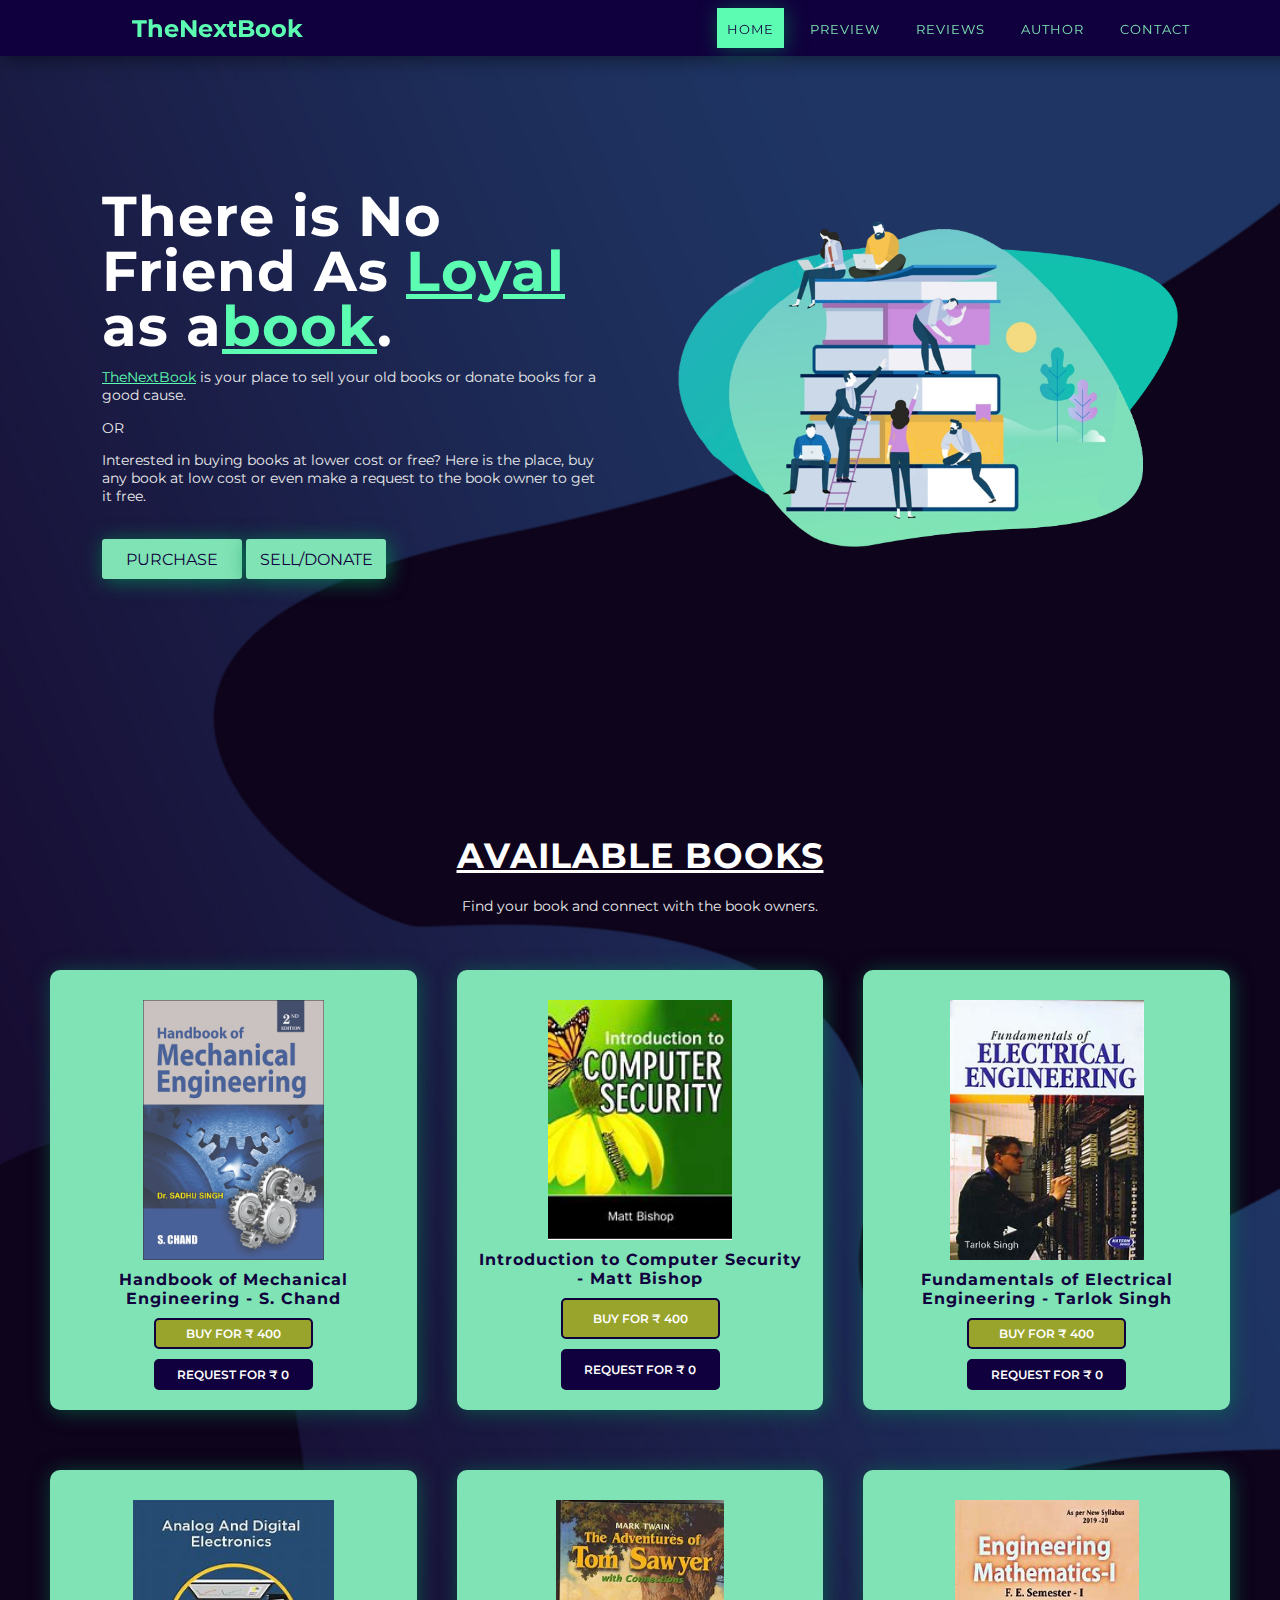
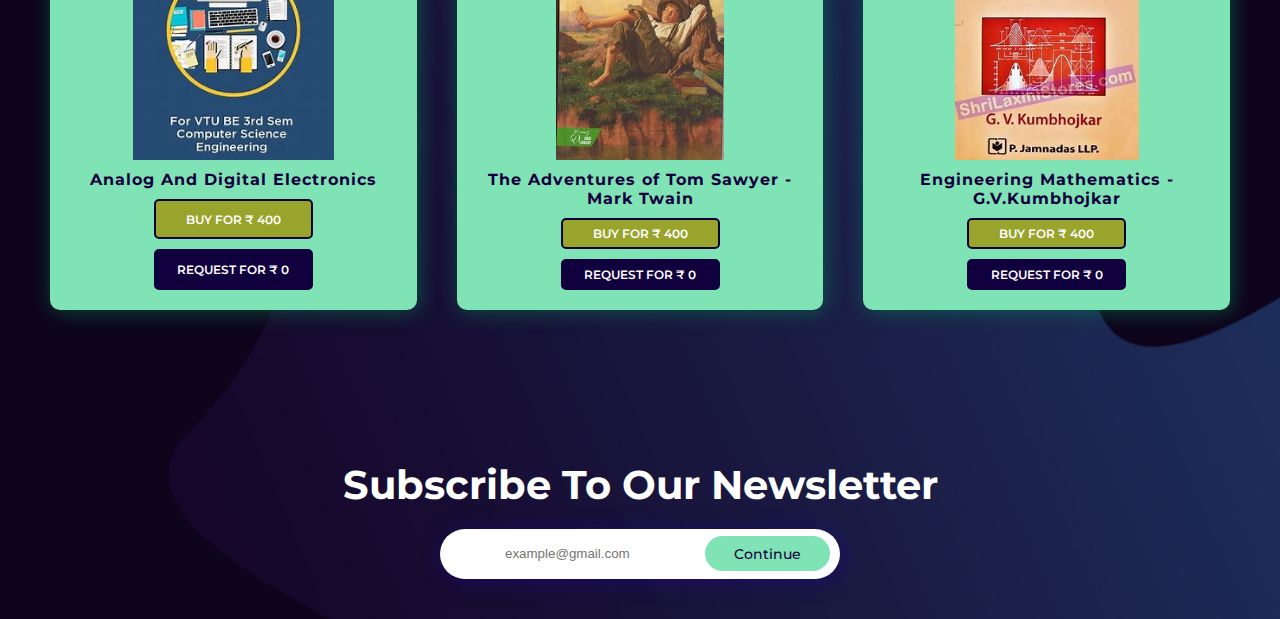
==== index.html @ f931631e "Initial Commit" ====
<!DOCTYPE html>
<html>
    <head>
        <meta charset="utf-8">
        <meta http-equiv="X-UA-Compatible" content="IE-edge">
        <meta none="viewport" content="width=device-width, intial-scale=1.0">
        <title>The Next Book</title>
        <link rel="stylesheet" href="css/style.css"/>
        <link href="https://fonts.googleapis.com/css2?family=Montserrat:wght@300;400;500;600&display=swap" rel="stylesheet">
    </head>
        <body>
            <section class="main">
                <nav>
                    <a href="#" class="logo">
                        TheNextBook
                    </a>
                    <input class="menu-btn" type="checkbox" id="menu-btn">
                    <label class="menu-icon" for="menu-btn">
                        <span class="nav-icon"></span>
                    </label>
                    <ul class="menu">
                            <li> <a href="#" class="active">Home</a> </li>
                            <li> <a href="#" onclick="alert('Feature will be available soon')" >Preview</a> </li>
                            <li> <a href="#" onclick="alert('Feature will be available soon')" >Reviews</a> </li>
                            <li> <a href="#" onclick="alert('Feature will be available soon')" >Author</a> </li>
                            <li> <a href="mailto:contact@thenextbook.com" target="blank">Contact</a> </li>
                    </ul>
                </nav>
                <div class="header-content">
                    <!--HEADER-TEXT-->
                    <div class="header-text">
                        <h1>There is No Friend As
                            <span>Loyal</span> as a<span>book</span>.</h1>
                            <p><span>TheNextBook</span> is your place to sell your old books or donate books for a good cause. </p>
                                <p>OR</p>
                                <p>Interested in buying books at lower cost or free? Here is the place, buy any book at low cost or even make a request to the book owner 
                                to get it free. </p>
                            <a href="#" class="header-btn">PURCHASE</a>
                            <a href="#" class="header-btn">SELL/DONATE</a>
                    </div>
                    <!--HEADER-IMAGE-->
                    <div class="header-img">
                        <img src="./images/student.png">
                    </div>
                </div>
            </section>
        <!--SECTION 2-->
        <section class="about">
            <div class="about-heading">
                <h2>AVAILABLE BOOKS</h2>
                <P>Find your book and connect with the book owners.</P>
            </div>
            
            <div class="box-container">
                <div class="box">
                    <img src="./images/me.jpg">
                    <font style="font-size: medium;">Handbook of Mechanical Engineering - S. Chand</font>
                    <a href="#" class="brown">Buy For ₹ 400</a>
                    <a href="#" class="blue">Request FOR ₹ 0</a>
                </div>


                
                    <div class="box">
                        <img src="./images/cs.jpg">
                        <font style="font-size: medium;">Introduction to Computer Security - Matt Bishop</font>
                        <a href="#" class="brown">Buy For ₹ 400</a>
                        <a href="#" class="blue">Request FOR ₹ 0</a>
                    </div>

                    
                        <div class="box">
                            <img src="./images/ee.jpg">
                            <font style="font-size: medium;">Fundamentals of Electrical Engineering - Tarlok Singh</font>
                            <a href="#" class="brown">Buy For ₹ 400</a>
                            <a href="#" class="blue">Request FOR ₹ 0</a>
                        </div>
            </div>

            <div class="box-container">
                <div class="box">
                    <img src="./images/ece.jpg">
                    <font style="font-size: medium;">Analog And Digital Electronics</font>
                    <a href="#" class="brown">Buy For ₹ 400</a>
                    <a href="#" class="blue" target="blank">Request FOR ₹ 0</a>
                </div>


                
                    <div class="box">
                        <img src="./images/ab.jpg">
                        <font style="font-size: medium;">The Adventures of Tom Sawyer - Mark Twain</font>
                        <a href="#" class="brown"> Buy For ₹ 400</a>
                        <a href="#" class="blue">Request FOR ₹ 0</a>
                    </div>

                    
                        <div class="box">
                            <img src="./images/ma.jpg">
                            <font style="font-size: medium;">Engineering Mathematics - G.V.Kumbhojkar</font>
                            <a href="#" class="brown">Buy For ₹ 400</a>
                            <a href="#" class="blue">Request FOR ₹ 0</a>
                        </div>
            </div>
        </section>


        <section class="contact">
        <h3>Subscribe To Our Newsletter</h3>
        <div class="contact-input">
            <input type="email" placeholder="example@gmail.com">
            <a href="#" onclick="alert('Thanks for Subscribing')">Continue</a>
        </div>

    </section>
        </body>
</html>
---- css/style.css ----
body{
    margin: 0px;
    padding: 0px;
    font-family: "Montserrat";
    background-image: url(../images/background.jpg);
    background-size: cover;
}

ul{
    list-style: none;
}
a{
    text-decoration: none;
}

.logo {
    color: #5cfdb2;
    font-weight: bolder;
    font-size: x-large;
}

button{
    outline: none;
    border: none;
}
input{
    outline: none;
    border: none;
}
.main{
    width: 100%;
    height: 768px;
    position: relative;
}
nav{
    display: flex;
    align-items: center;
    justify-content: space-around;
    padding: 0 30px;
    background-color: #10003d;
    box-shadow: 2px 2px 20px rgba(0, 0, 0, 0.514);
    z-index: 1;
    width: 100%;
    position: fixed;
    left: 0px;
    top: 0px;
}
nav ul{
    display: flex;
    margin: 0;
    padding: 0;
}

nav ul li a{
    height: 40px;
    line-height: 43px;
    margin: 8px;
    padding: 0px 10px;
    display: flex;
    font-size: 0.8rem;
    text-transform: uppercase;
    font-weight: 400;
    color: #80e3b5;
    letter-spacing: 1px;
    transition: 0.3s ease-in-out;
}
nav ul li a:hover{
    border-radius: 2px;
    background-color: #5cfdb2;
    color: #10003d;
    box-shadow: 2px 2px 20px rgba(1, 141, 83, 0.514);
}
.active{
    background-color: #5cfdb2;
    color: #10003d;
    box-shadow: 2px 2px 20px rgba(1, 141, 83, 0.514);
}
nav .menu-btn{
    display: none;
}
/*******************HEADER-CONTENT********************/
.header-content{
    display: flex;
    align-items: center;
    justify-content: space-around;
    position: absolute;
    left: 50%;
    top: 50%;
    transform: translate(-50%,-50%);
    width: 90%;
}
.header-img{
    width: 500px;
    height: 400px;
    margin: 20px;
}
.header-img img{
    width: 100%;
    height: 100%;
    object-fit: contain;
    object-position: center;
}
.header-text{
    width: 500px;
    margin: 20px;
}
.header-text h1{
    font-size: 3.5rem;
    line-height: 55px;
    color: #ffffff;
    letter-spacing: 1px;
    font-weight: 700;
    margin: 0px;
}
.header-text p{
    font-size: 0.9rem;
    color: rgb(235, 235, 235);
}
.header-text span{
    color: #5cfdb2;
    text-decoration: underline;
}

/*******************HEADER BUTTON***************/

.header-btn{
    width: 140px;
    height: 40px;
    display: inline-flex;
    align-items: center;
    justify-content: center;
    background-color: #80e3b5;
    color: #10003d;
    box-shadow: 2px 2px 20px rgba(1, 141, 83, 0.753);
    text-transform: uppercase;
    transition: 0.3s ease-in-out;
    margin-top: 20px;
    border-radius: 3px;
}
.header-btn:hover{
    background-color: #5cfdb2;
}

/***************ABOUT SECTION******************/
.about{
    background-size: 1000px;
}
.about-heading{
    margin-top: 60px;
    display: flex;
    align-items: center;
    justify-content: center;
    flex-direction: column;
}
.about-heading h2{
    line-height: 55px;
    font-size: 2.2rem;
    color: #ffffff;
    letter-spacing: 1px;
    font-weight: 700;
    text-decoration: underline;
    margin: 0px;
}
.about-heading p{
    font-size: 0.9rem;
    color: rgb(235, 235, 235);
}
.box-container{
    display: flex;
    align-items: center;
    justify-content: center;
    flex-wrap: wrap;
    margin: 20px 30px;
}
.box{
    display: flex;
    align-items: center;
    justify-content: space-between;
    flex-direction: column;
    width: 200px;
    height: 400px;
    text-align: center;
    background-color: #80e3b5;
    box-shadow: 2px 2px 20px rgba(1, 141, 83, 0.507);
    padding: 20px;
    border-radius: 10px;
    margin: 20px;
    position: relative;
    flex-grow: 1;
}
.box img{
    height: 260px;
    margin: 10px;
}
.box font{
    font-size: 1.5rem;
    color: #10003d;
    letter-spacing: 1px;
    font-weight: 700;
}
.box p{
    font-size: 0.9rem;
    color: rgb(0, 4, 54);
    display: block;
    font-weight: 500;
    overflow: hidden;
    max-width: 500px;
    text-overflow: ellipsis;
}
.box a{
    width: 155px;
    height: 40px;
    align-items: center;
    justify-content: center;
    display: flex;
    border: 2px solid #10003d;
    text-transform: uppercase;
    margin: auto;
    border-radius: 5px;
    font-weight: 600;
    font-size: 0.75rem;
    color: white;
    margin-top: 10px;
}
.box a:hover{
    background-color: #5213fd;
    color: #ffffff;
    transition: all ease 0.3s;
    box-shadow: 2px 2px 20px rgba(27, 1, 141, 0.507);
}

.brown {

    background: #98a42c;
}

.blue {
    background: #10003d;
}
/****************CONTACT******************/
.contact{
    display: flex;
    align-items: center;
    justify-content: center;
    flex-direction: column;
    margin: 10px 0px;
    margin-top: 80px;
    padding: 30px 0px;
}

.contact h3{
    font-size: 2.5rem;
    margin: 20px;
    color: #fff;
}
.contact-input{
    width: 400px;
    height: 50px;
    display: flex;
    background-color: #fff;
    justify-content: center;
    border-radius: 50px;
    box-shadow: 2px 2px 20px rgba(27, 1, 141, 0.507);
}
.contact-input input{
    width: 100%;
    background-color: transparent;
    border: none;
    outline: none;
    text-align: center;
    color: #10003d;
}
.contact-input a{
    width: 200px;
    height: 35px;
    background-color: #80e3b5;
    color: #10003d;
    display: flex;
    font-size: 0.9rem;
    align-items: center;
    justify-content: center;
    margin: auto 10px;
    border-radius: 20px;
    font-weight: 500;
}
.contact-input a:hover{
    background-color: #5cfdb2;
}

/**************************RESPONSIVE********************/


@media (max-width:1100px)
{
    nav{
        justify-content: space-between;
        height: 65px;
    }
    .menu{
        display: none;
        position: absolute;
        top: 65px;
        left: 0px;
        background-color: #10003d;
        border-bottom: 4px solid #5cfdb2;
        width: 100%;
    }
    .menu li
    {
        width: 100%;
    }
    nev .menu li a{
        width: 100%;
        height: 40px;
        justify-content: center;
        align-items: center;
        margin: 0px;
        padding: 25px;
        border: 1px solid #10003d;
    }
    nav .menu-icon{
        cursor: pointer;
        float: right;
        padding: 20px 2opx;
        position: relative;
        user-select: none;
    }
    nav .menu-icon .nav-icon{
        background-color: #fff;
        display: block;
        height: 2px;
        position: relative;
        transition: background 0.2s ease-out;
        width: 18px;
    }
    nav .menu-icon .nav-icon:before,
    nav .menu-icon .nav-icon:after{
        background: #fff;
        content: "";
        display: block;
        height: 100%;
        position: absolute;
        transition: all ease-out 0.3s;
        width: 100%;
    }
    nav .menu-icon .nav-icon:before{
        top: 5px;
    }
    nav .menu-icon .nav-icon:after{
        top: -5px;
    }
    nav .menu-btn:checked ~ .menu-icon .nav-icon{
        background: transparent;
    }
    nav .menu-btn:checked ~ .menu-icon .nav-icon:before{
        transform: rotate(-45deg);
        top: 0;
    }  
    nav .menu-btn:checked ~ .menu-icon .nav-icon:after{
        transform: rotate(45deg);
        top: 0;
    }  
    nav .menu-btn{
        display: none;
    } 
    nav .menu-btn:checked ~ .menu{
        display: block;
    }
    .header-img{
        display: none;
    }
    .header-text{
        text-align: center;
    }
    .header-text a{
        margin-left: 10px;
    }
    .about-heading{
        margin: 20px;
    }
    .about-heading p{
        text-align: center;
    }
}
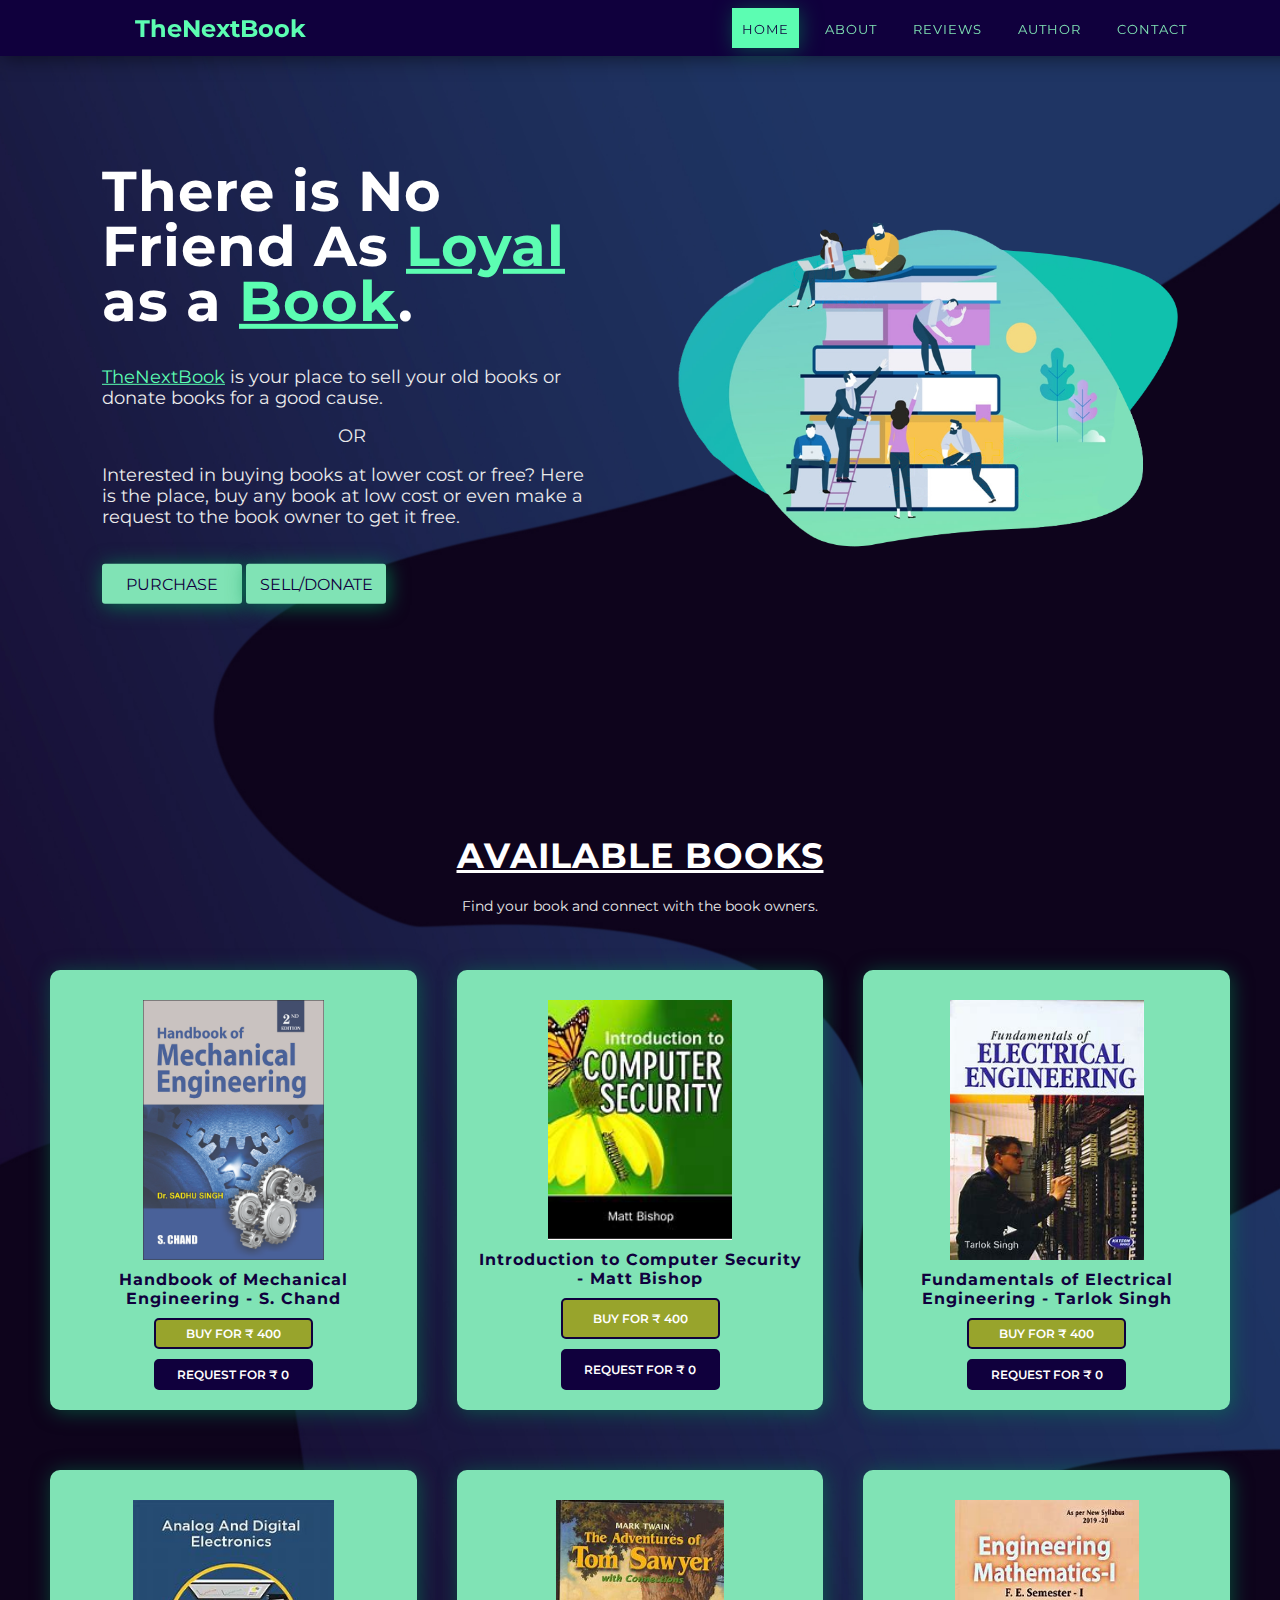
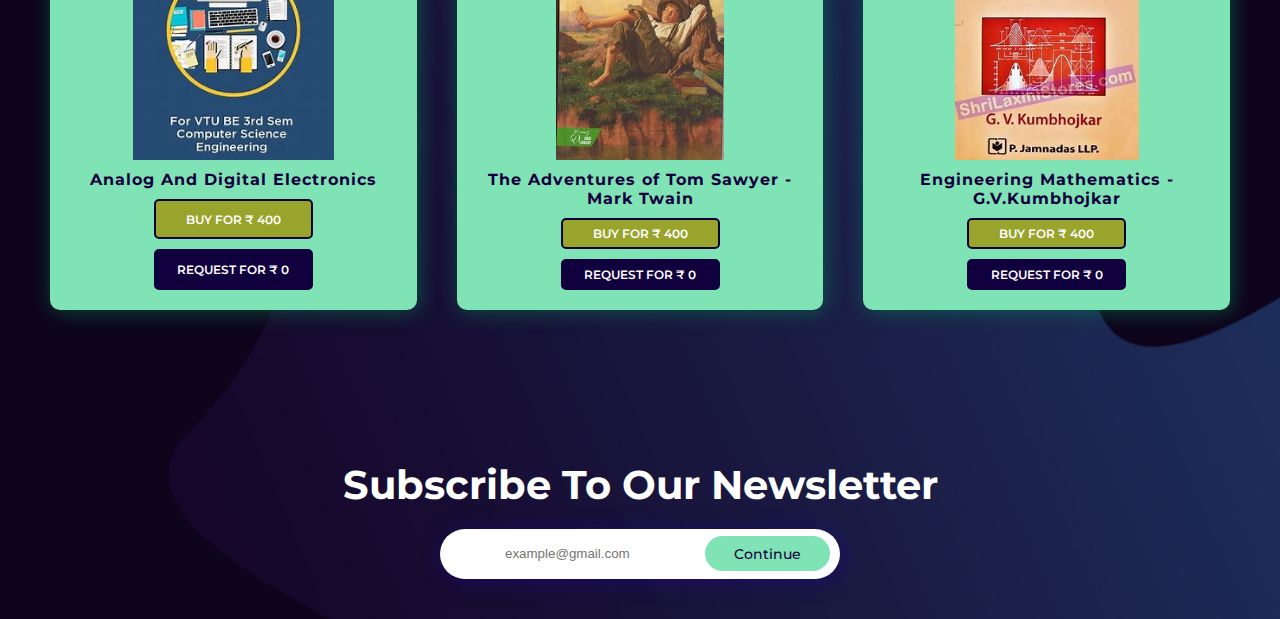
==== commit bf61b0dd: "Added about.html" ====
--- a/index.html
+++ b/index.html
@@ -20,7 +20,7 @@
                     </label>
                     <ul class="menu">
                             <li> <a href="#" class="active">Home</a> </li>
-                            <li> <a href="#" onclick="alert('Feature will be available soon')" >Preview</a> </li>
+                            <li> <a href="#" onclick="location.href='about.html'">About</a> </li>
                             <li> <a href="#" onclick="alert('Feature will be available soon')" >Reviews</a> </li>
                             <li> <a href="#" onclick="alert('Feature will be available soon')" >Author</a> </li>
                             <li> <a href="mailto:contact@thenextbook.com" target="blank">Contact</a> </li>
@@ -30,9 +30,9 @@
                     <!--HEADER-TEXT-->
                     <div class="header-text">
                         <h1>There is No Friend As
-                            <span>Loyal</span> as a<span>book</span>.</h1>
+                            <span>Loyal</span> as a <span>Book</span>.</h1><br>
                             <p><span>TheNextBook</span> is your place to sell your old books or donate books for a good cause. </p>
-                                <p>OR</p>
+                                <p id="OR">OR</p>
                                 <p>Interested in buying books at lower cost or free? Here is the place, buy any book at low cost or even make a request to the book owner 
                                 to get it free. </p>
                             <a href="#" class="header-btn">PURCHASE</a>
@@ -113,5 +113,6 @@
         </div>
 
     </section>
+
         </body>
 </html>--- a/css/style.css
+++ b/css/style.css
@@ -11,6 +11,11 @@
 }
 a{
     text-decoration: none;
+}
+
+#query {
+    text-decoration: none;
+    font-size: 1.2rem;
 }
 
 .logo {
@@ -113,12 +118,16 @@
     margin: 0px;
 }
 .header-text p{
-    font-size: 0.9rem;
+    font-size: 1.1rem;
     color: rgb(235, 235, 235);
 }
 .header-text span{
     color: #5cfdb2;
     text-decoration: underline;
+}
+
+#OR {
+    text-align: center;
 }
 
 /*******************HEADER BUTTON***************/
@@ -361,7 +370,7 @@
         top: 0;
     }  
     nav .menu-btn{
-        display: none;
+        display: block;
     } 
     nav .menu-btn:checked ~ .menu{
         display: block;
